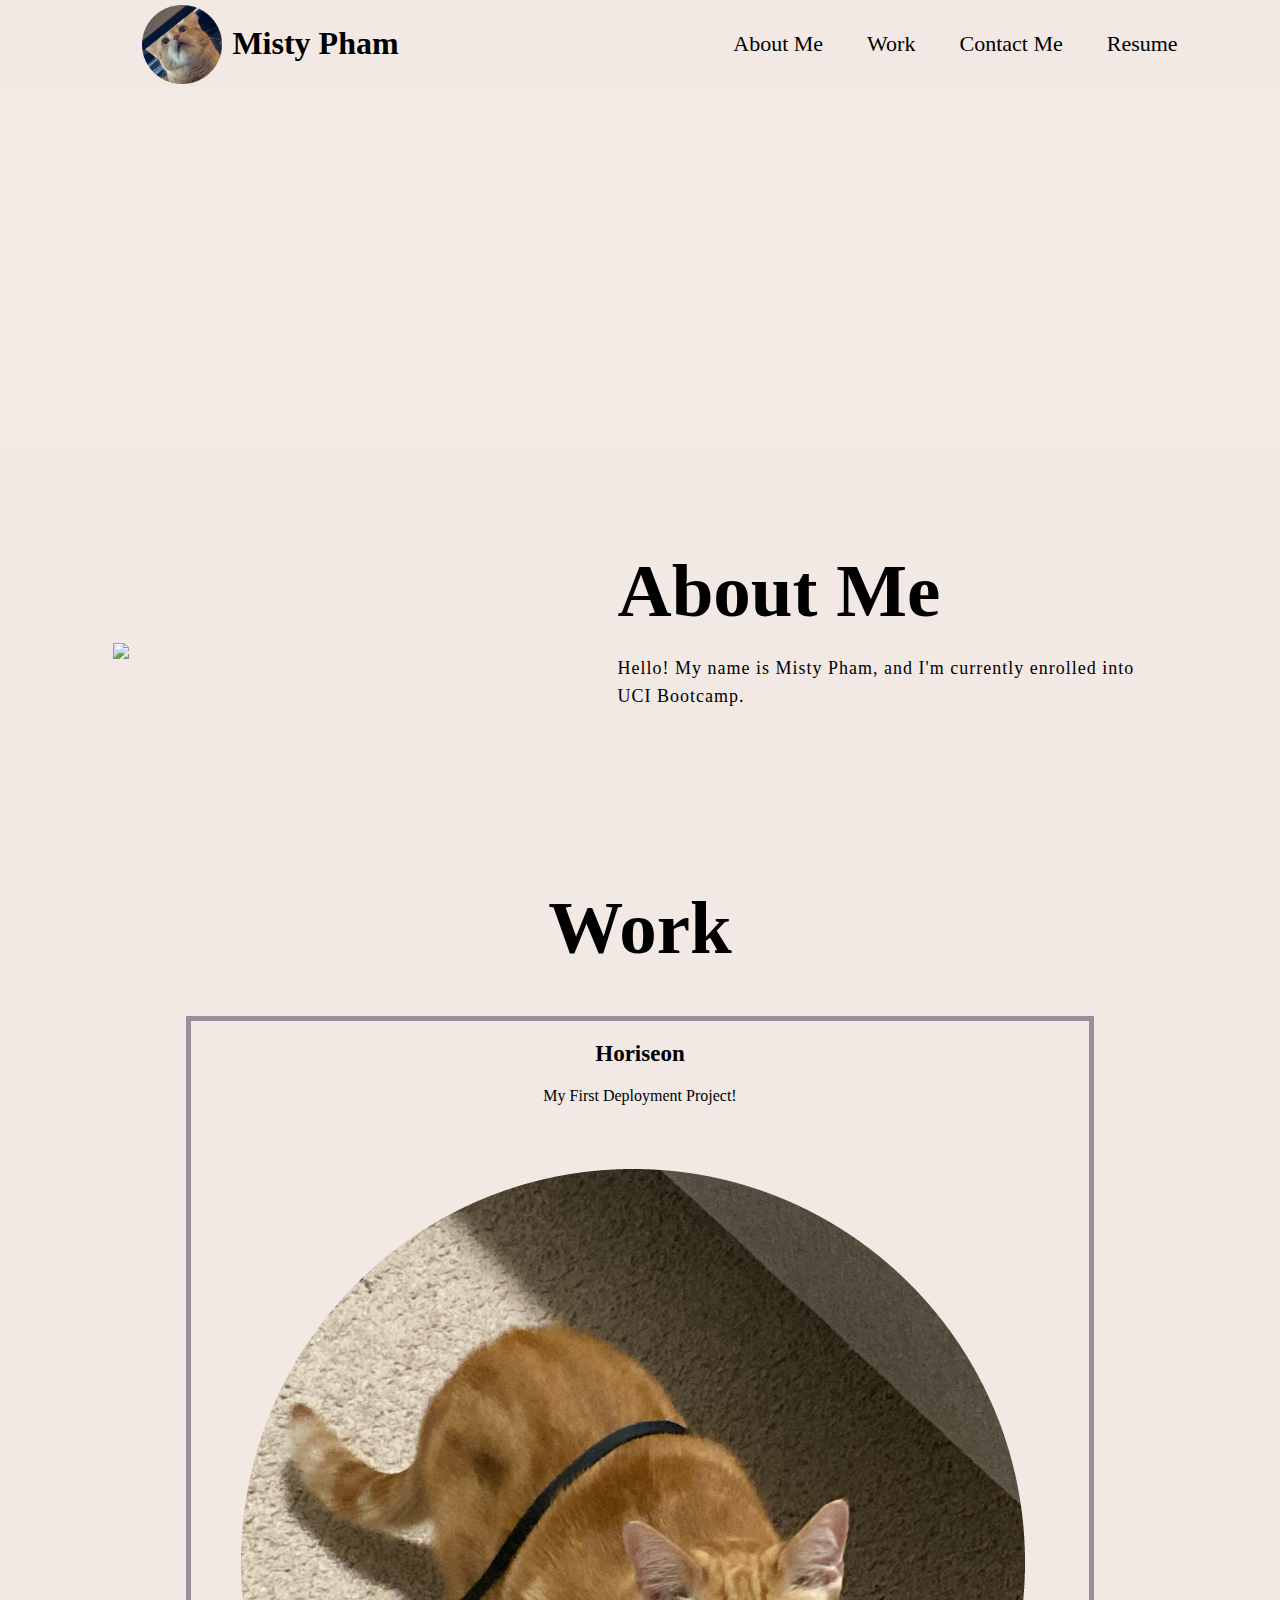
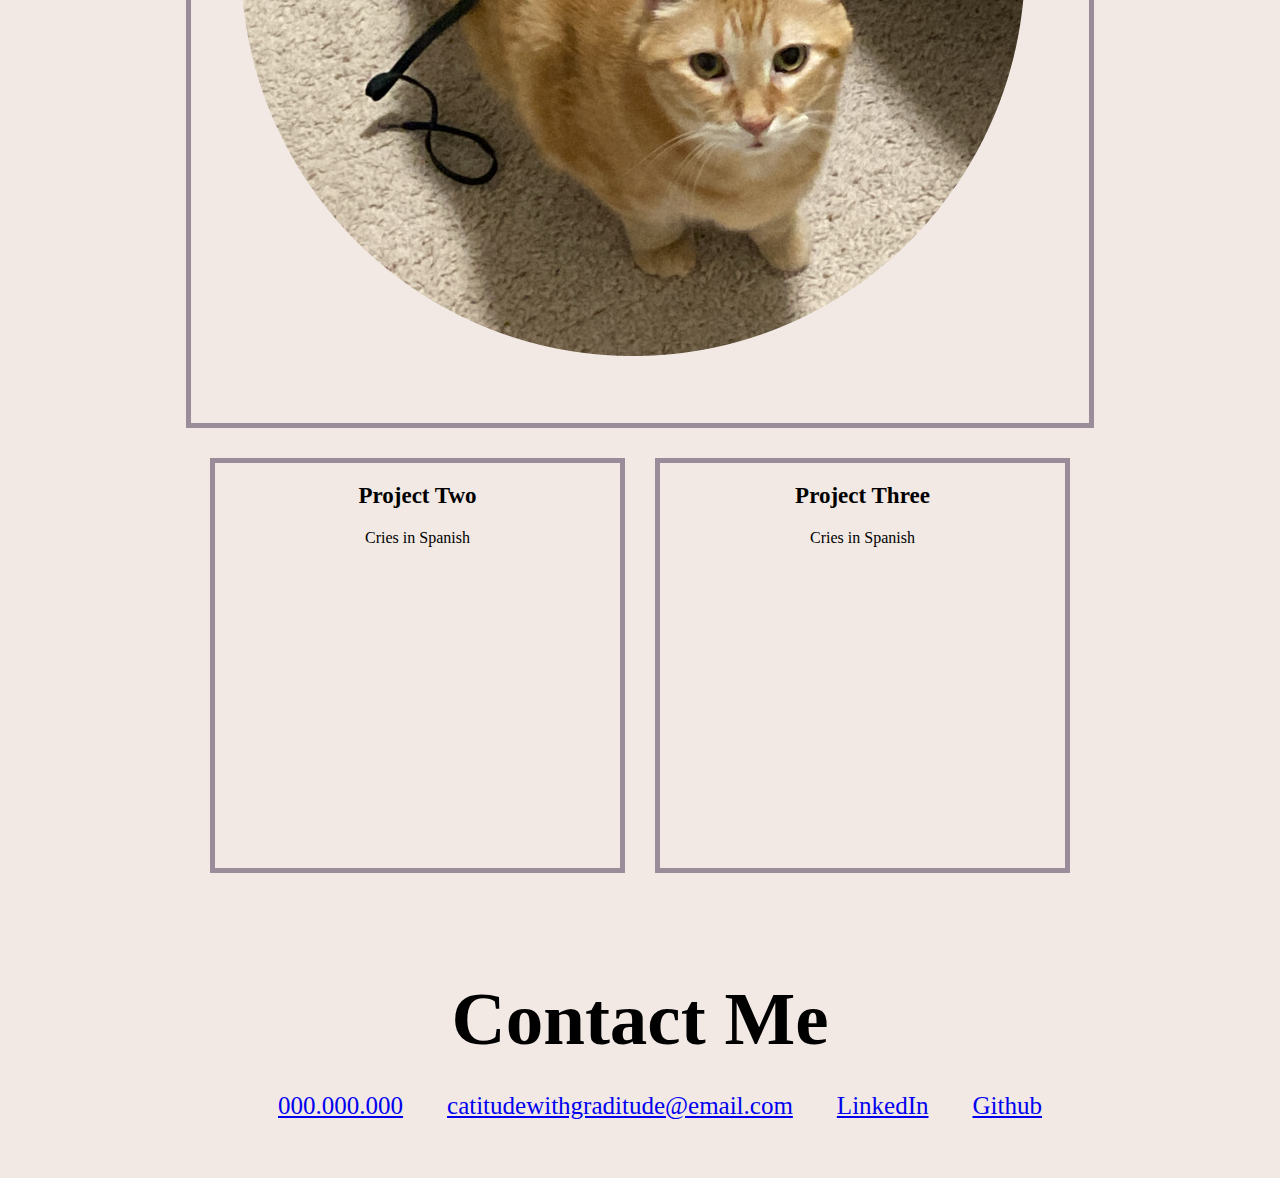
==== index.html @ f5c3b9bf "first" ====
<!DOCTYPE html>
<html lang="en">

<head>
    <meta charset="UTF-8" />
    <link rel="stylesheet" href="./assets/css/style.css">
    <title>Misty Pham</title>
</head>

<body>
    <!-- logo and nav -->
    <section class="container">
        <div class="navbar">
            <a href='#'> <img src="./assets/images/Fatty.png" class="logo"/></a>
            <h1>Misty Pham</h1>
         
            <nav>
                <ul>
                    <li><a href="#about">About Me</a></li>
                    <li><a href="#hamburger">Work</a></li>
                    <li><a href="#contact-me">Contact Me</a></li>
                    <li><a href="index1.html">Resume</a></li>
                </ul>
            </nav>
        </div>
    </section>

    <!-- Banner  -->
    <div class="banner-thingy"></div>
    
    <!-- About Me -->
    <section class="about" id="about">
		<div class="main">
			<img src="./assets/images/cat1.png">
			<div class="spitting-facts">
				<h2>About Me</h2>
				<p>Hello! My name is Misty Pham, and I'm currently enrolled into UCI Bootcamp.</p>
			</div>
		</div>
	</section>


    <!-- Work -->

        <content class="hamburger" id="hamburger">
            <div class="cheese">
                <h2>Work</h2>
            </div>
            <div class="pickle">
                <div class="card-cheese">
                    <h5>Horiseon</h5>
                    <div class="pra">
                        <p>My First Deployment Project!</p>
                    </div>
                    <div>
                        <a href="https://phammist.github.io/misty-challenge-two/"> <img src="./assets/images/cattybratty.png" alt="brat cat"> </a>
                    </div>
                </div>
            </div>

            <div class="pickle">
                <div class="card">
                    <h5>Project Two</h5>
                    <div class="pra">
                        <p>Cries in Spanish</p>
                    </div>
                </div>
    
                <div class="card">
                    <h5>Project Three</h5>
                    <div class="pra">
                        <p>Cries in Spanish</p>
                    </div>
                </div>
            </div>
        </content>


    <!-- Contact Me -->

    <section class="contact-me" id="contact-me">
        <h2>Contact Me</h2>
        <ul>
            <li><a href="tel:+10000000000">000.000.000</a></li>
            <li><a href="catitudewithgraditude@email.com">catitudewithgraditude@email.com</a></li>
            <li><a href="#">LinkedIn</a></li>
            <li><a href="#">Github</a></li>
        </ul>
    </section>


</body>
    






</html>
---- assets/css/style.css ----
* {
    margin: 0;
    padding: 0;
    background-color:#f2e9e4;
}
.container {
    width: 100%;
    height: 100%;
    padding-left: 8%;
    padding-right: 8%;
    box-sizing: border-box;
    background-color:#f2e9e4;
}
.navbar{
    height: 12%;
    display: flex;
    align-items: center;
}

.navbar h1{
    text-indent: 10px;
}

.logo{
    cursor: pointer;
    margin-left: 40px;
    margin-top: 5px;
    width: 80px;
}


nav{
    flex: 1;
    text-align: right;
    list-style: none;
    display: inline-block;
    margin-left: 40px;
}

nav ul li{
    list-style: none;
    display: inline-block;
    margin-left: 40px;
}

nav ul li a{
    text-decoration: none;
    color: black;
    font-size: 22px;
}

.banner-thingy{
    background-image: url("../images/PAWS.png");
    background-size: cover;
    background-position: center center;
    height: 40vh;
    width: 100%;
    opacity: .7;
}

.about{
	width: 100%;
	padding: 100px 0px;
}
.about img{
	height: auto;
	width: 430px;
}
.spitting-facts{
	width: 550px;
}
.main{
	width: 1130px;
	max-width: 95%;
	margin: 0 auto;
	display: flex;
	align-items: center;
	justify-content: space-around;
}
.spitting-facts h2{

	font-size: 75px;
	text-transform: capitalize;
	margin-bottom: 20px;
}
.spitting-facts p{
	color: black;
	letter-spacing: 1px;
	line-height: 28px;
	font-size: 18px;
	margin-bottom: 45px;
}


/* Work Section */

.hamburger{
	color: black;
	width: 100%;
	padding: 100px 0px;
}
.cheese h2{
	color: black;
	font-size: 75px;
	width: 1130px;
	margin: 30px auto;
	text-align: center;
}
.pickle{
	display: flex;
	justify-content: center;
	align-items: center;
	min-height: 400px;
}

.card-cheese{
	padding: 20px 35px;
    border: 5px #9a8c98 solid;
	margin: 15px;
	position: relative;
    overflow: hidden;
	text-align: center;
}
.card{
	height: 365px;
	width: 335px;
	padding: 20px 35px;
    border: 5px #9a8c98 solid;
	margin: 15px;
	position: relative;
	text-align: center;
}

.card-cheese img{
    width: 100%;
}

h5{
	color: black;
	font-size: 23px;
	margin-bottom: 15px;
}
.pra p{
	color: black;
	font-size: 16px;
	line-height: 27px;
	margin-bottom: 25px;
}

/* Contact Me */

.contact-me{
	width: 100%;
	height: 290px;
	display: flex;
	align-items: center;
	flex-direction: column;
	justify-content: center;
}
.contact-me h2{
    color: black;
	font-size: 75px;
	width: 1130px;
	margin: 30px auto;
	text-align: center;
}

.contact-me ul li{
    list-style: none;
    text-align: center;
    display: inline-block;
    margin-left: 40px;
    font-size: 25px;
}

@media screen and (max-width: 768px) {
    body,
    section,
    content{
      flex-direction: column;
    }
  }
  
/* Coming Soon Resume Page */

.announcement p{
    font-size: 100px;
    text-align: center;
    padding: 40px 50px;
}
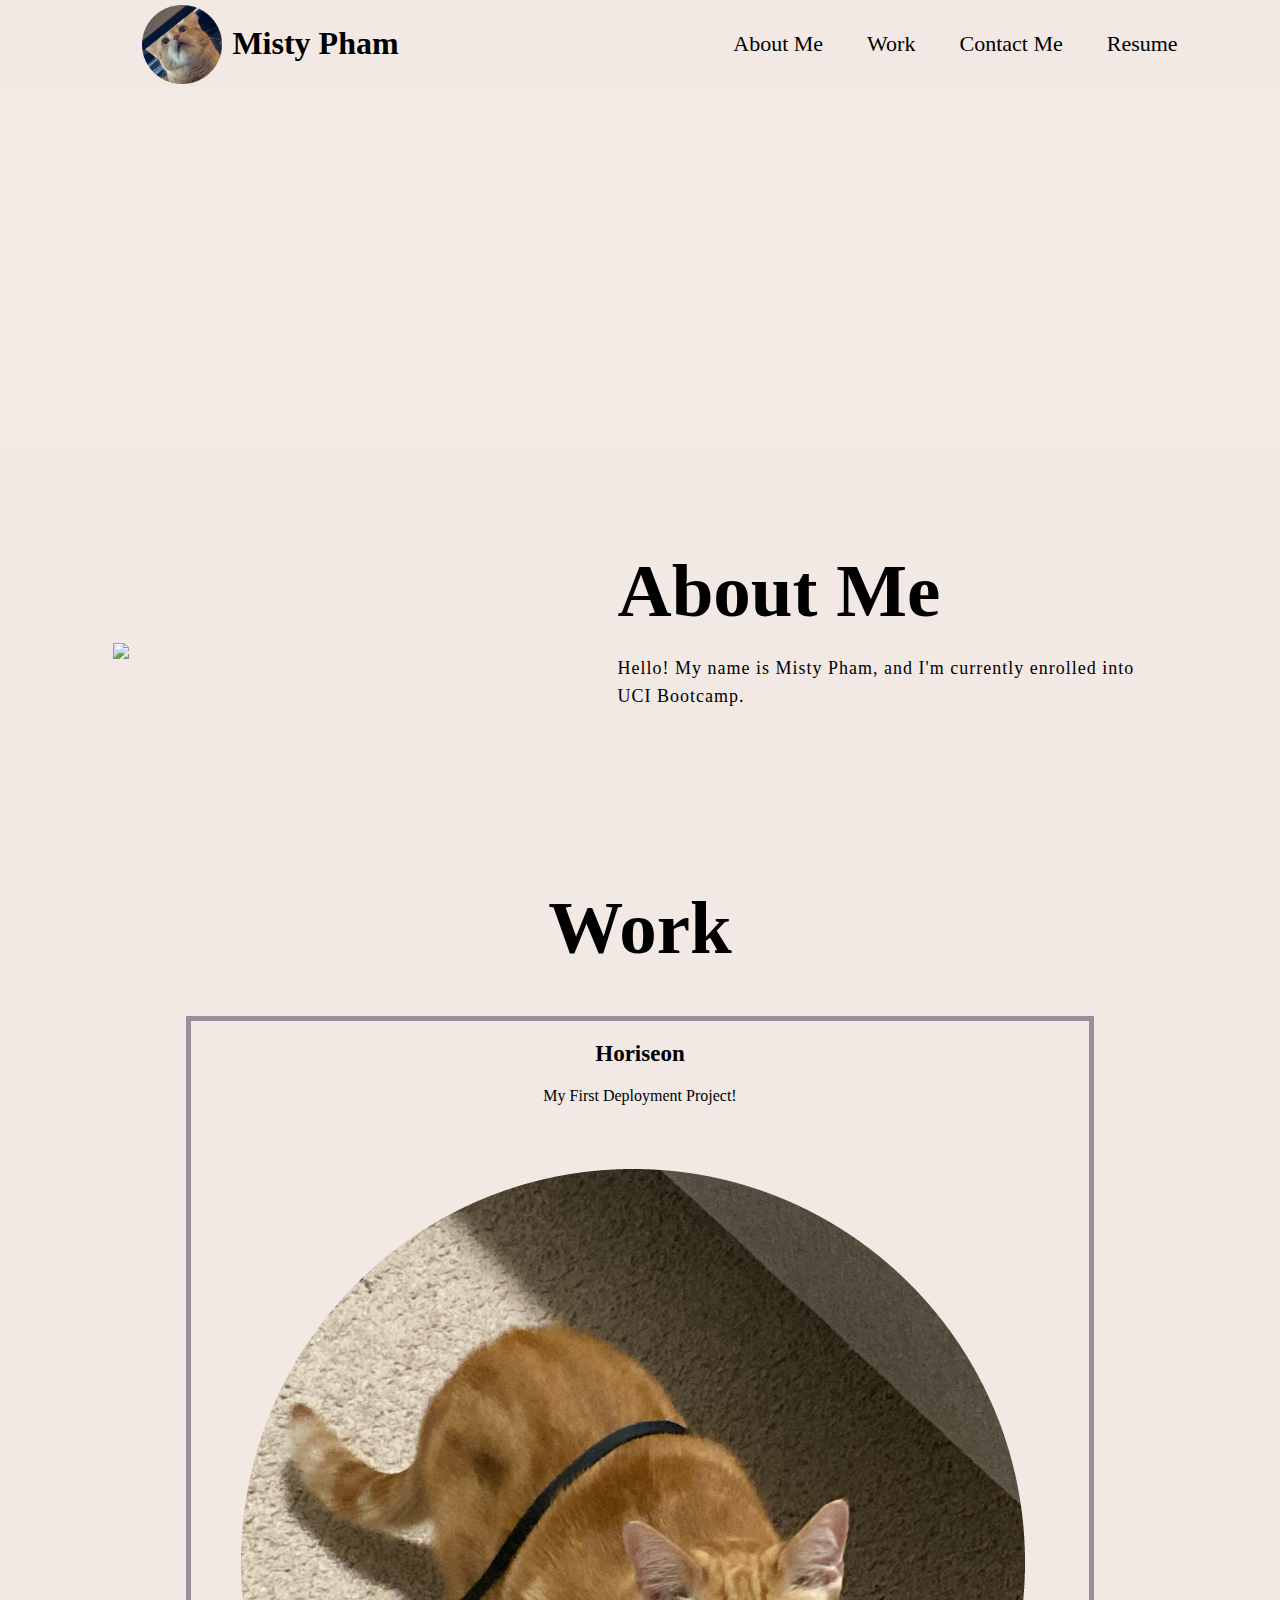
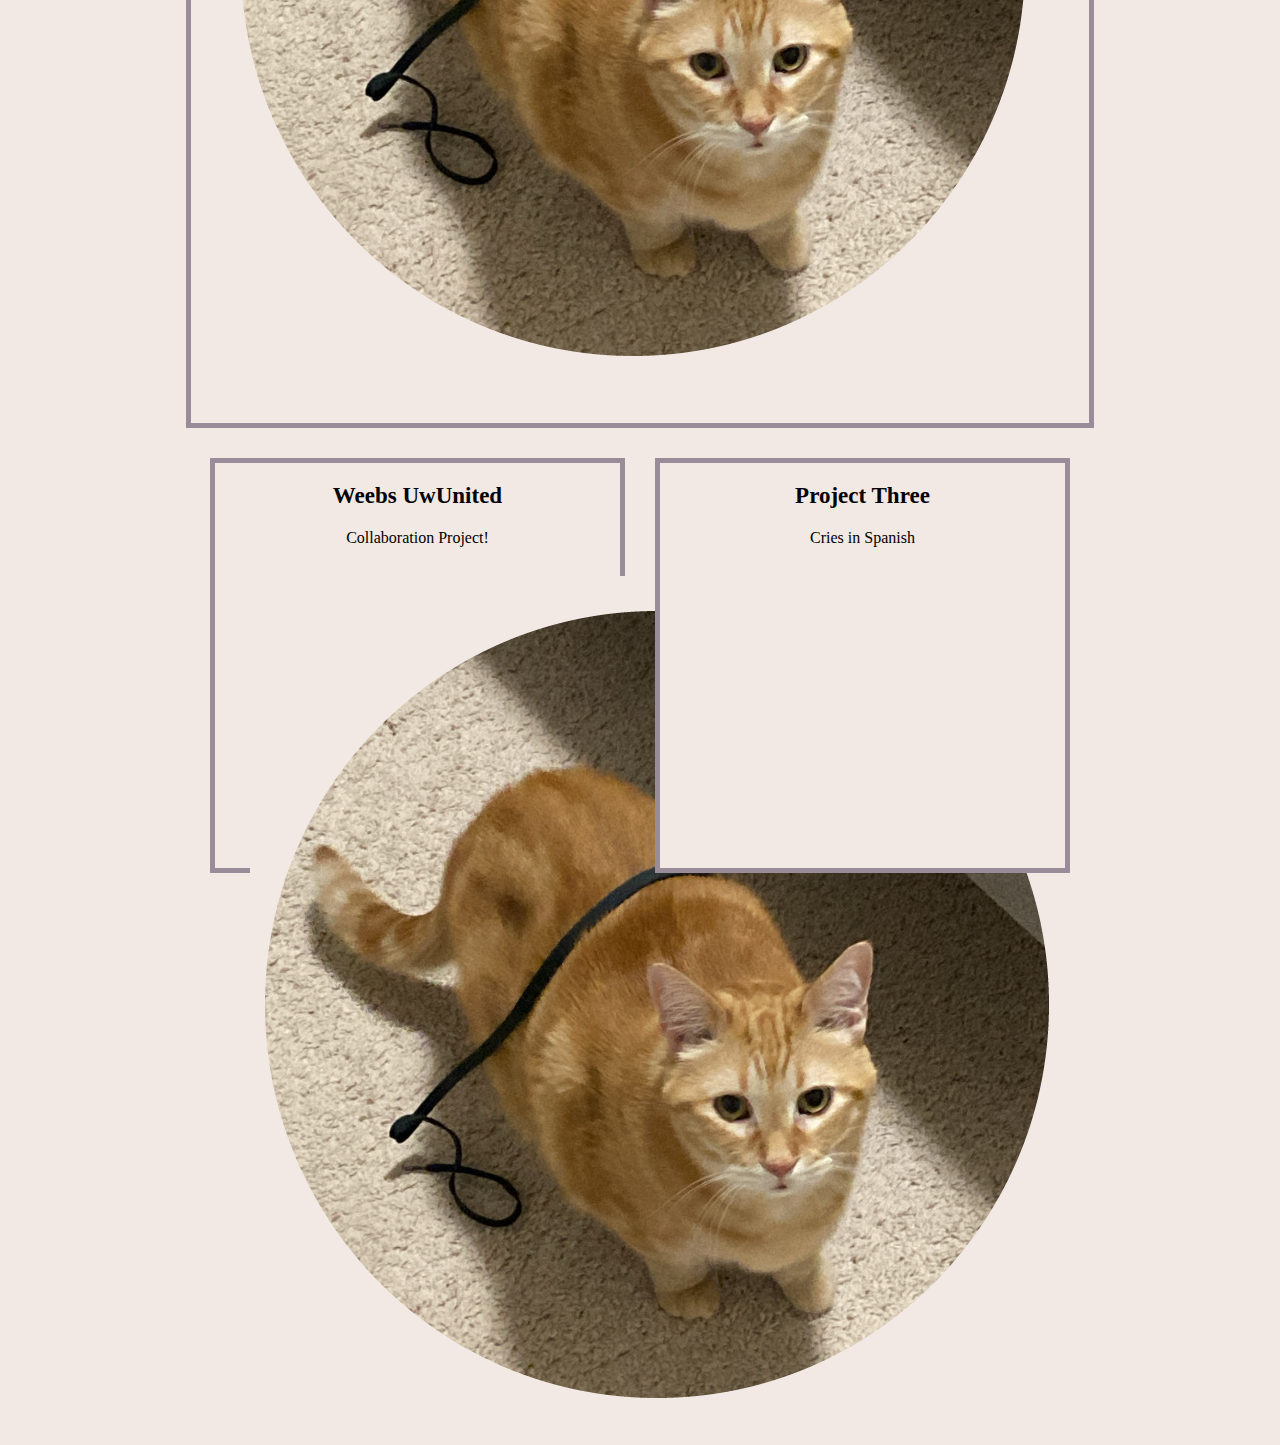
==== commit 993c4ec4: "Update index.html" ====
--- a/index.html
+++ b/index.html
@@ -60,9 +60,13 @@
 
             <div class="pickle">
                 <div class="card">
-                    <h5>Project Two</h5>
+                    <h5>Weebs UwUnited</h5>
                     <div class="pra">
-                        <p>Cries in Spanish</p>
+                        <p>Collaboration Project!</p>
+                    </div>
+                    <div class="cheeky">
+                        <a href="https://thien-le13.github.io/anime-ecommerce-webapp/"> <img src="./assets/images/cattybratty.png"
+                                alt="bratty cat"> </a>
                     </div>
                 </div>
     
@@ -97,4 +101,4 @@
 
 
 
-</html>+</html>
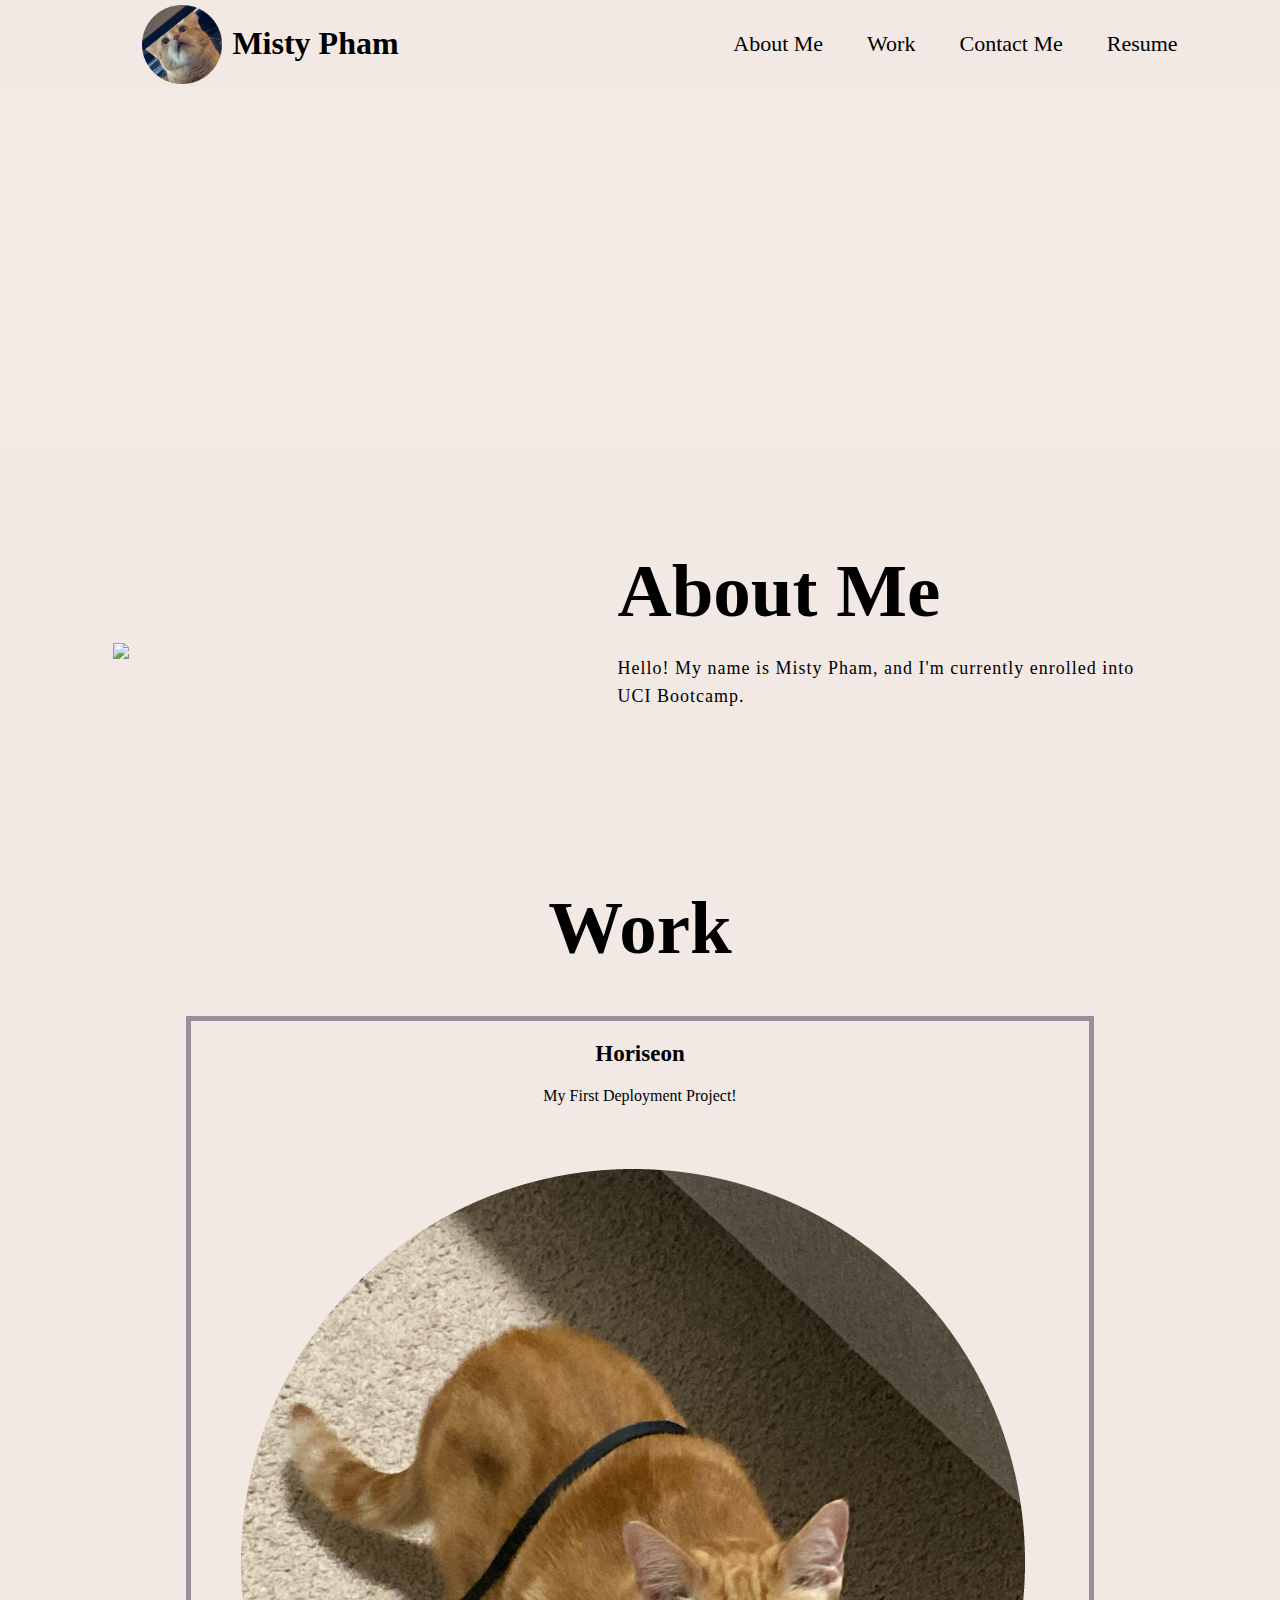
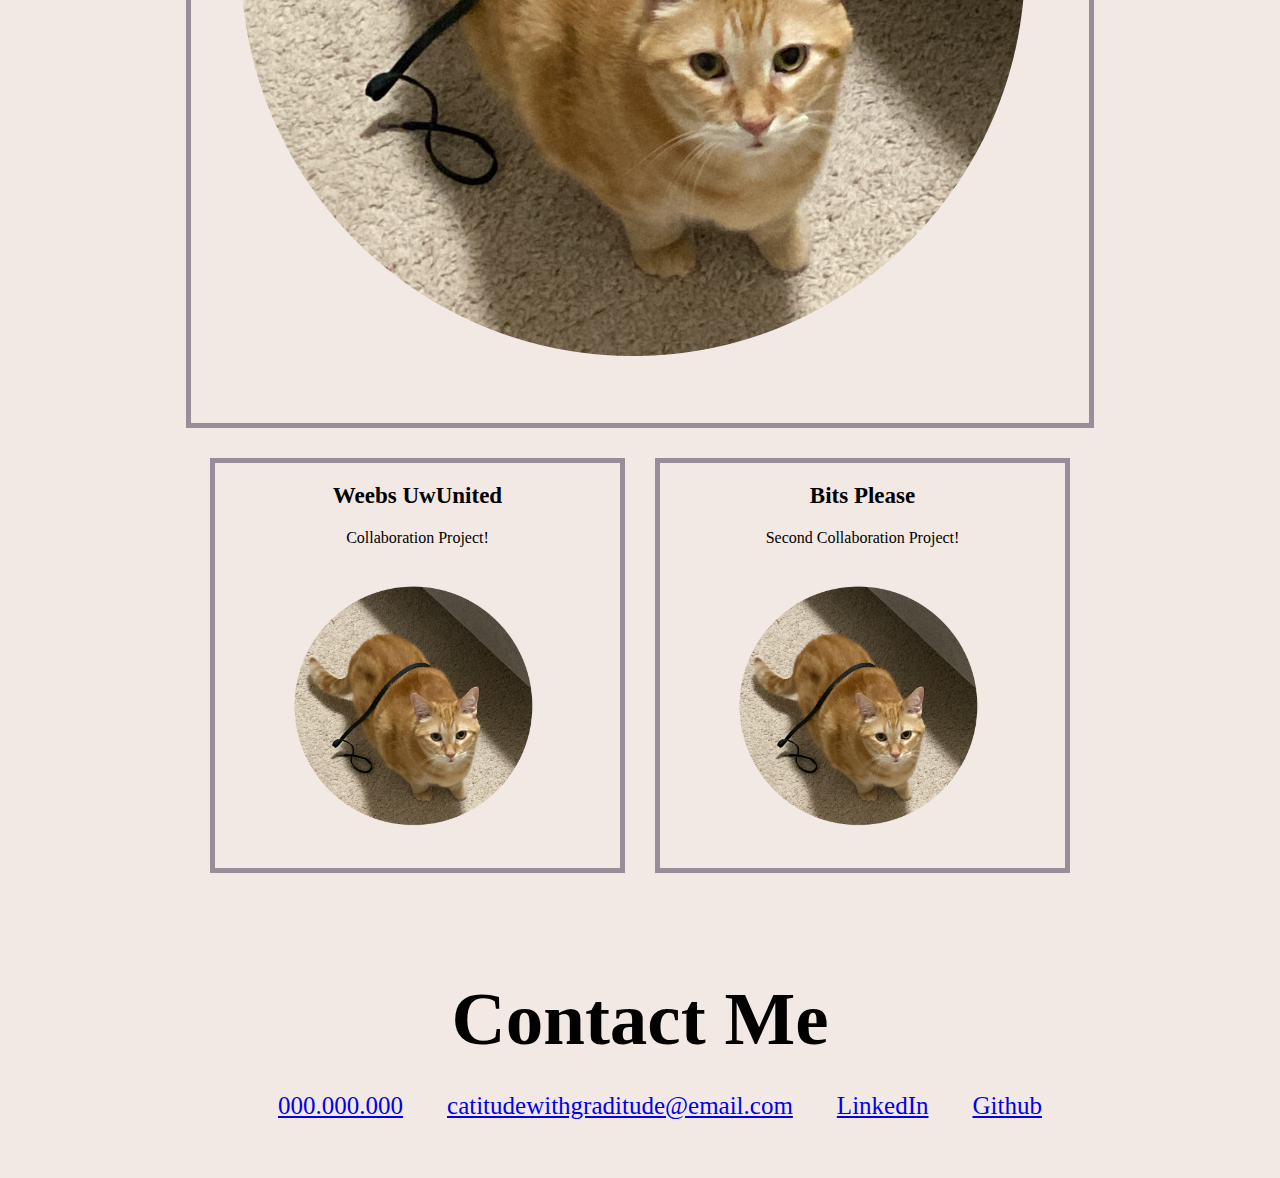
==== commit 3fa08f6d: "Update index.html" ====
--- a/index.html
+++ b/index.html
@@ -71,9 +71,13 @@
                 </div>
     
                 <div class="card">
-                    <h5>Project Three</h5>
+                    <h5>Bits Please</h5>
                     <div class="pra">
-                        <p>Cries in Spanish</p>
+                        <p>Second Collaboration Project!</p>
+                    </div>
+                    <div class="cheeky">
+                        <a href="https://damp-river-11459.herokuapp.com/"> <img src="./assets/images/cattybratty.png"
+                                alt="bratty cat again"> </a>
                     </div>
                 </div>
             </div>
--- a/assets/css/style.css
+++ b/assets/css/style.css
@@ -136,6 +136,13 @@
     width: 100%;
 }
 
+.cheeky img{
+	display: flex;
+	height: 75%;
+	width: 75%;
+	padding-left: 40px;
+}
+
 h5{
 	color: black;
 	font-size: 23px;
@@ -188,4 +195,4 @@
     font-size: 100px;
     text-align: center;
     padding: 40px 50px;
-}+}
